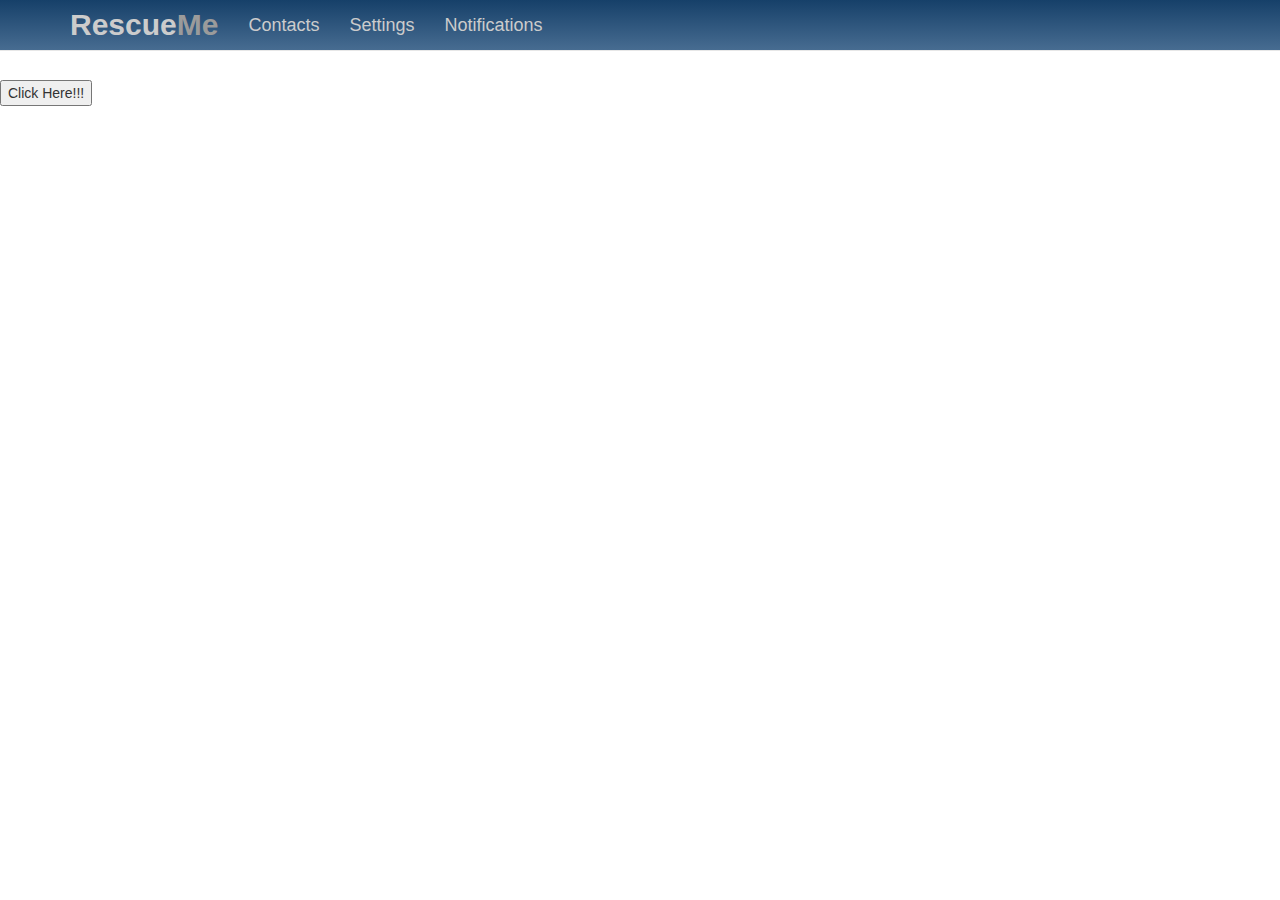
==== www/index.html @ cc46fdb0 "Corrected the navigation bar" ====
<!DOCTYPE HTML PUBLIC "-//W3C//DTD HTML 4.01//EN"
                          "http://www.w3.org/TR/html4/strict.dtd">
    <html>
      <head>
        <meta charset="utf-8" />
        <meta name="format-detection" content="telephone=no" />
        <!-- WARNING: for iOS 7, remove the width=device-width and height=device-height attributes. See https://issues.apache.org/jira/browse/CB-4323 -->
        <meta name="viewport" content="user-scalable=no, initial-scale=1, maximum-scale=1, minimum-scale=1, width=device-width, height=device-height, target-densitydpi=device-dpi" />
        <link rel="stylesheet" type="text/css" href="css/bootstrap.min.css" />
        <link rel="stylesheet" type="text/css" href="css/stylesheet.css" />
        <title>Media Example</title>

        <script type="text/javascript" charset="utf-8" src="cordova.js"></script>
        
        <script type="text/javascript" charset="utf-8">


        var uuid, lat, lng;
        // Wait for device API libraries to load
        //
        document.addEventListener("deviceready", onDeviceReady, false);

        // device APIs are available
        //

        function onSuccess(position) {
            uuid = device.uuid;
            var lat = position.coords.latitude;
            var lng = position.coords.longitude;
            //Make AJAX call
        }

        // onError Callback receives a PositionError object
        //
        function onError(error) {
            // alert('code: '    + error.code    + '\n' +
            //       'message: ' + error.message + '\n');
            alert(error);
        }


        function onDeviceReady() {
            //Retrieve uuid from cordova and save it
            //uuid = device.uuid;
            // alert(uuid);
            // alert(navigator.geolocation);
            navigator.geolocation.getCurrentPosition(onSuccess, onError);

            /*navigator.geolocation.getCurrentPosition(function(position){
                //save in DB
                lat = position.coords.latitude;
                lng = position.coords.longitude;
                alert("uuid: " + uuid);
                alert("lat: " + lat);
                alert("lng: " + lng);
            }, function(err){
                alert(err);
            }, { maximumAge: 3000, timeout: 5000, enableHighAccuracy: true };);*/

            //Call AJAX to update database
            // $(function(){
            //     alert('document ready');
            // });
        }

        </script>
      </head>
      <body>
        <!--Navbar starts here-->
        <div class="navbar navbar-default navbar-fixed-top sml-nav-shade">
            <!--This will place our navigation bar in the center-->
            <div class="container">
                <!--Navbar contains a header and button links-->
                <!--Header starts-->
                <div class="navbar-header" >
                    <button type="button" class="navbar-toggle" data-toggle="collapse" data-target=".navbar-collapse">
                        <span class="icon-bar"></span>
                        <span class="icon-bar"></span>
                        <span class="icon-bar"></span>
                    </button>
                    <a href="index.html" class="navbar-brand" style="font-size:30px;font-family:Helvetica, 'Trebuchet MS', sans-serif;">
                        <b><font color="#CCCCCC">Rescue</font><font color="#9B9B9B">Me</font></b>
                    </a>
                </div>
                <!--Header ends-->
                <!--Creating other links and button in navbar-->
                <div class="navbar-collapse collapse">
                    <ul class="nav navbar-nav">
                        <li><a href="contacts.html">Contacts</a></li>
                        <li><a href="settings.html">Settings</a></li>
                        <li><a href="notification.html">Notifications</a></li>
                    </ul>
                </div>
            </div>
        </div>
        <br /><br /><br /><br />
        <button type="button" id="btn">Click Here!!!</button>



        <!--<a href="#" class="btn large" onclick="playAudio('http://audio.ibeat.org/content/p1rj1s/p1rj1s_-_rockGuitar.mp3');">Play Audio</a>
        <a href="#" class="btn large" onclick="pauseAudio();">Pause Playing Audio</a>
        <a href="#" class="btn large" onclick="stopAudio();">Stop Playing Audio</a>
        <p id="audio_position"></p>-->
        <script type="text/javascript" src="js/jquery.js"></script>
        <script type="text/javascript" src="js/bootstrap.js"></script>

        <script type="text/javascript">
        $(function(){
            $('#btn').on('click', function(){
                $.get('http://saurabhsood91.netau.net').done(function(res){
                    //alert('done');
                    alert(res);
                });
            });
        });
        </script>

      </body>
    </html>
---- www/css/stylesheet.css ----
@import "css/bootstrap";

.sml-nav-shade
{
	font-size:18px;
	font-family:"Trebuchet MS", Helvetica, sans-serif;
	background: -webkit-gradient(linear, 0% 0%, 0% 100%, from(#164069), to(#476C91)); 
	/* Safari 5.1, Chrome 10+ */ 
	background: -webkit-linear-gradient(top, #164069, #476C91); 
	/* Firefox 3.6+ */ 
	background: -moz-linear-gradient(top, #164069, #476C91);  /**/
	/* IE 10 */ 
	background: -ms-linear-gradient(top, #164069, #476C91); 
	/* Opera 11.10+ */ 
	background: -o-linear-gradient(top, #164069, #476C91);
	
}

.navbar-default .navbar-nav > li > a
{
	color:#CCCCCC !important;
	background: -webkit-gradient(linear, 0% 0%, 0% 100%, from(#164069), to(#476C91));
	background: -webkit-linear-gradient(top, #164069, #476C91);
	background: -moz-linear-gradient(top, #164069, #476C91);
	background: -ms-linear-gradient(top, #164069, #476C91);
	background: -o-linear-gradient(top, #164069, #476C91);
	display:block;
}

.navbar-nav > li > a:hover, .navbar-default .navbar-nav > li > a:focus
{
	color:black !important;
	background: -webkit-gradient(linear, 0% 0%, 0% 100%, from(#194775), to(#A2B3C3)) !important;
	background: -webkit-linear-gradient(top, #194775, #A2B3C3) !important;
	background: -moz-linear-gradient(top, #194775, #A2B3C3) !important;
	background: -ms-linear-gradient(top, #194775, #A2B3C3) !important;
	background: -o-linear-gradient(top, #194775, #A2B3C3) !important;
	display:block;
}

.sml-dropdown-menu
{
	font-size:16px;
}

.dropdown-menu > li > a:hover, .dropdown-menu > li > a:focus
{
	color:black !important;
	background: -webkit-gradient(linear, 0% 0%, 0% 100%, from(#194775), to(#A2B3C3)) !important;
	background: -webkit-linear-gradient(top, #194775, #A2B3C3) !important;
	background: -moz-linear-gradient(top, #194775, #A2B3C3) !important;
	background: -ms-linear-gradient(top, #194775, #A2B3C3) !important;
	background: -o-linear-gradient(top, #194775, #A2B3C3) !important;	
	display:block;
}

.sml-caret
{
	margin-left: 2px;
	vertical-align: middle;
	border-top: 4px solid #CCCCCC !important;
	border-right: 4px solid transparent;
	border-bottom: 0 dotted;
	border-left: 4px solid transparent;
}

.box
{
	border: 1px solid #C2C2C2; 
	border-radius:5px; 
	background-color:#FFF; 
	box-shadow: 0px 5px 10px #CCC; 
	padding-bottom:30px;
}

.box-movie
{
	float:left;
	width:185px;
	border-radius:0px;
	/*min-height:230px;*/
	overflow:hidden;
	padding: 15px;
	margin-top:30px;
	margin-bottom:0px;
	margin-right:0px;
	margin-left:30px;
}

.box-cast
{
	border-radius:0px;
	/*min-height:230px;*/
	overflow:hidden;
	padding: 15px;
	margin-top:30px;
	margin-bottom:0px;
	margin-right:0px;
	margin-left:30px;
}

.footer
{
	background:url('img/footer-light.jpg');
	background-repeat:repeat-x;
	color:white;
	margin:0px 0px 0px 0px;
	margin-bottom:0px; 
	border-radius:0px;
	min-height:150px;
	font-family:"Trebuchet MS", Helvetica, sans-serif;
    font-size:16px;
    color:#C0C0C0;
}

.footer a:link
{
    text-decoration:none;
    color:#C0C0C0;
}
    
.footer a:visited
{
    text-decoration:none;
    color:#C0C0C0;
}
    
.footer a:hover
{
    text-decoration:none;
    color:White;
}
    
.footer a:active
{
    text-decoration:none;
    color:#C0C0C0;
}
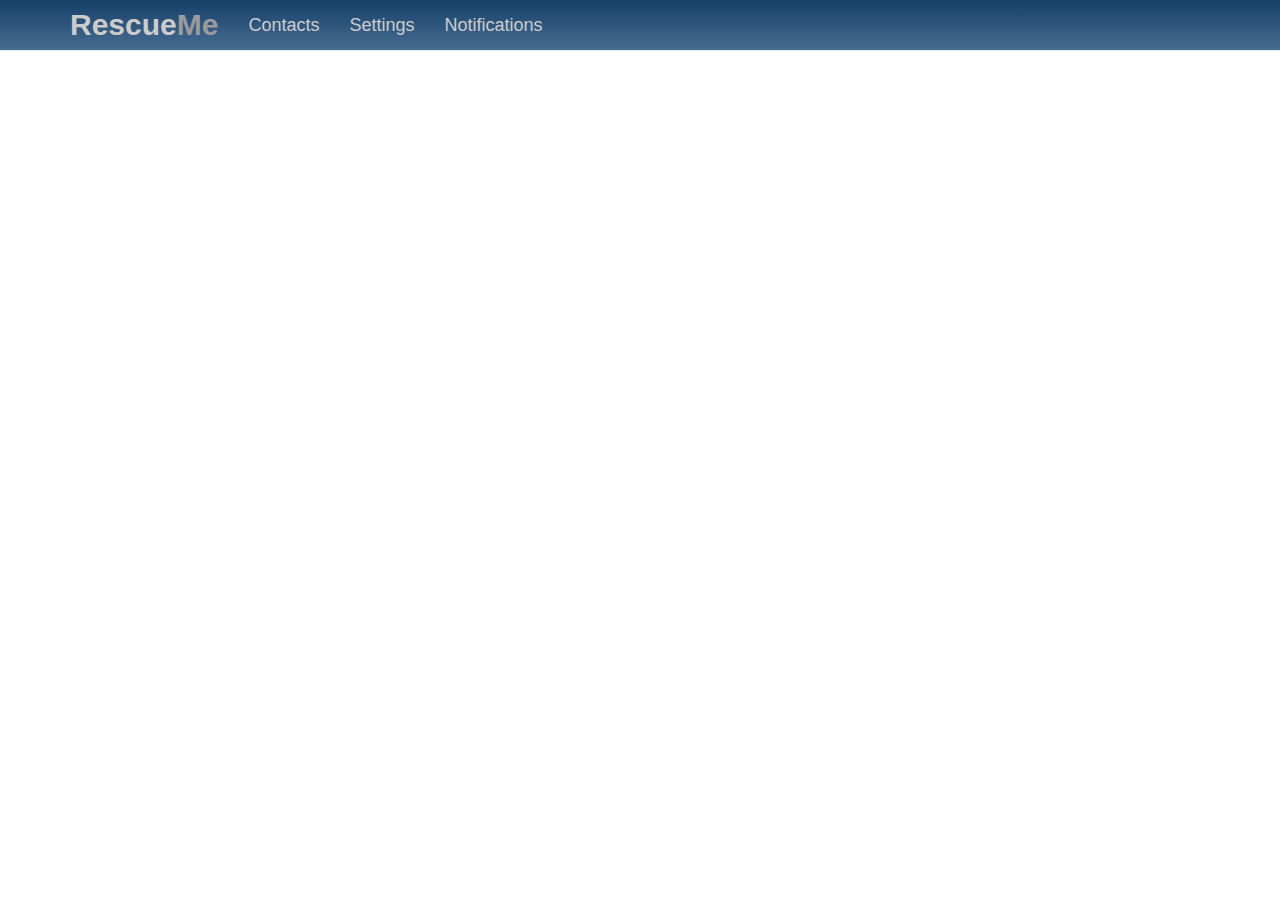
==== commit 46e72da3: "geolocation adding to db on first load" ====
--- a/www/index.html
+++ b/www/index.html
@@ -28,6 +28,13 @@
             var lat = position.coords.latitude;
             var lng = position.coords.longitude;
             //Make AJAX call
+            $.post('http://saurabhsood91.byethost16.com/insertcoordinates.php', {
+                'lat': lat,
+                'lng': lng,
+                'uuid': uuid
+            }, function(res){
+                //Handle
+            }); 
         }
 
         // onError Callback receives a PositionError object
@@ -94,7 +101,6 @@
             </div>
         </div>
         <br /><br /><br /><br />
-        <button type="button" id="btn">Click Here!!!</button>
 
 
 
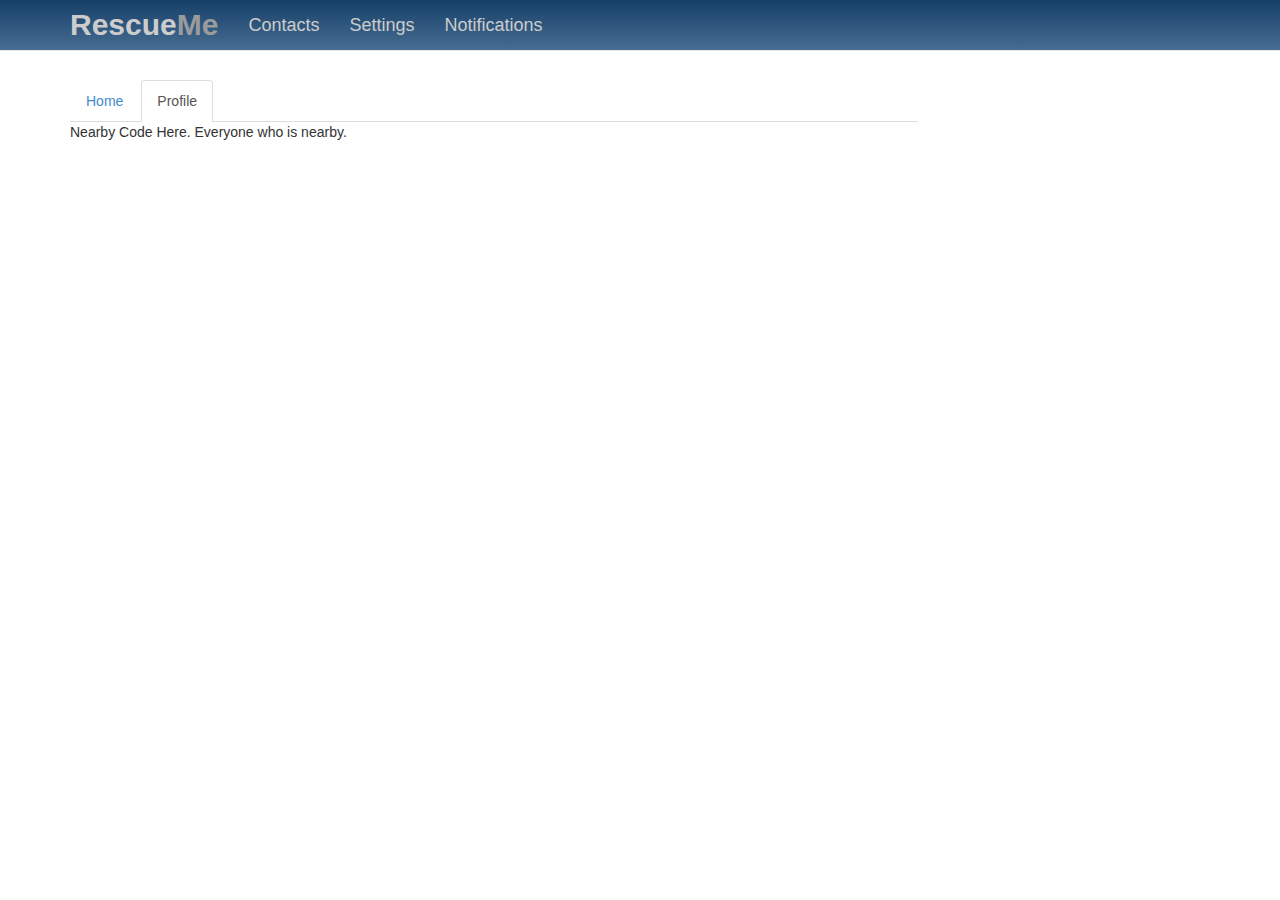
==== commit 4e6f2193: "Added tabs and distress button" ====
--- a/www/index.html
+++ b/www/index.html
@@ -8,7 +8,7 @@
         <meta name="viewport" content="user-scalable=no, initial-scale=1, maximum-scale=1, minimum-scale=1, width=device-width, height=device-height, target-densitydpi=device-dpi" />
         <link rel="stylesheet" type="text/css" href="css/bootstrap.min.css" />
         <link rel="stylesheet" type="text/css" href="css/stylesheet.css" />
-        <title>Media Example</title>
+        <title>Rescue Me</title>
 
         <script type="text/javascript" charset="utf-8" src="cordova.js"></script>
         
@@ -35,6 +35,16 @@
             }, function(res){
                 //Handle
             }); 
+
+            setInterval(function() {
+                $.post('http://saurabhsood91.byethost16.com/updatecoordinates.php', {
+                    'lat': lat,
+                    'lng': lng,
+                    'uuid': uuid
+                }, function(res){
+                //Handle
+                });
+            }, 1000 * 60 * 1);
         }
 
         // onError Callback receives a PositionError object
@@ -102,14 +112,62 @@
         </div>
         <br /><br /><br /><br />
 
+        <div class="container">
+            <div class="row">
+                <div class="col-xs-12 col-md-9" style="min-height:500px;overflow:hidden">
+                    <ul class="nav nav-tabs" id="myTab">
+                        <li class="active"><a href="#distress" data-toggle="tab">Home</a></li>
+                        <li><a href="#nearby" data-toggle="tab">Profile</a></li>
+                    </ul>
 
+                    <div class="tab-content">
+                        <div class="tab-pane fade in active" id="distress">
 
+                            <br/>
+                            <center>
+                                <h4>
+                                <div id="display_msg">
+                                    Press this button to call for help in distress situation
+                                </div>
+                                </h4>
+                                <br/>
+                            
+                                <button id="distress_call" class="btn btn-danger btn-circle"><i class="fa fa-user"></i></button>
+                                <br/><br/>
+                                <div id="display_footer">
+                                    Quickly press twice to call for help
+                                </div>
+                            </center>
+                        </div>
+                        <div class="tab-pane" id="nearby">
+                            Nearby Code Here.
+                            Everyone who is nearby.
+                        </div>
+                    </div>
+        <script type="text/javascript" src="js/jquery.js"></script>
+        <script type="text/javascript" src="js/bootstrap.js"></script>
+                    <script>
+
+                        $(function () {
+                            
+                            $('#myTab a:last').tab('show');
+
+                            $('#distress_call').on('dblclick', function(){
+                                $('#distress_call').attr('class','btn btn-success btn-circle');
+                                $('#display_msg').text('Please hold. Help is enroute');
+                                $('#display_footer').text('Please close application and start again to raise distress call again.');
+                            });
+                        });
+                    </script>
+
+                </div>
+            </div>
+        </div>
         <!--<a href="#" class="btn large" onclick="playAudio('http://audio.ibeat.org/content/p1rj1s/p1rj1s_-_rockGuitar.mp3');">Play Audio</a>
         <a href="#" class="btn large" onclick="pauseAudio();">Pause Playing Audio</a>
         <a href="#" class="btn large" onclick="stopAudio();">Stop Playing Audio</a>
         <p id="audio_position"></p>-->
-        <script type="text/javascript" src="js/jquery.js"></script>
-        <script type="text/javascript" src="js/bootstrap.js"></script>
+
 
         <script type="text/javascript">
         $(function(){
--- a/www/css/stylesheet.css
+++ b/www/css/stylesheet.css
@@ -62,6 +62,16 @@
 	border-right: 4px solid transparent;
 	border-bottom: 0 dotted;
 	border-left: 4px solid transparent;
+}
+
+.btn-circle {
+  width: 200px;
+  height: 200px;
+  text-align: center;
+  padding: 25px 0;
+  font-size: 20px;
+  line-height: 1.42;
+  border-radius: 100px;
 }
 
 .box
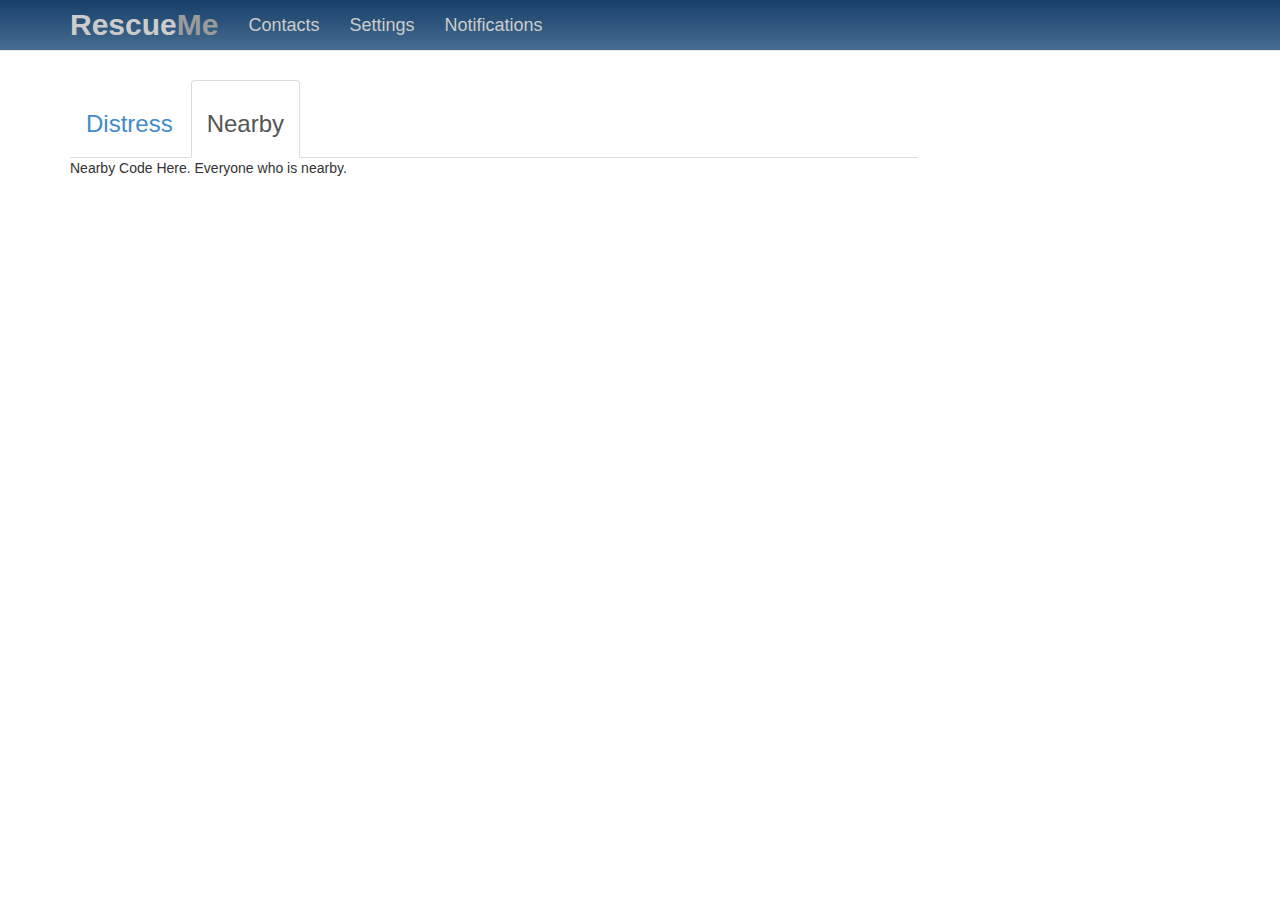
==== commit eb30572d: "Peer to peer connections" ====
--- a/www/index.html
+++ b/www/index.html
@@ -116,8 +116,8 @@
             <div class="row">
                 <div class="col-xs-12 col-md-9" style="min-height:500px;overflow:hidden">
                     <ul class="nav nav-tabs" id="myTab">
-                        <li class="active"><a href="#distress" data-toggle="tab">Home</a></li>
-                        <li><a href="#nearby" data-toggle="tab">Profile</a></li>
+                        <li class="active"><a href="#distress" data-toggle="tab"><h3>Distress</h3></a></li>
+                        <li><a href="#nearby" data-toggle="tab"><h3>Nearby</h3></a></li>
                     </ul>
 
                     <div class="tab-content">
@@ -154,6 +154,16 @@
 
                             $('#distress_call').on('dblclick', function(){
                                 $('#distress_call').attr('class','btn btn-success btn-circle');
+                                $.get('http://saurabhsood91.netau.net/send_distress_msg').done(function(res){
+                                    foreach(id in res)
+                                    {
+                                        var conn = peer.connect(id);
+                                        conn.on('open', function(){
+                                        conn.send('hi!');
+                                        });
+                                    }//alert('done');
+                                    
+                                });
                                 $('#display_msg').text('Please hold. Help is enroute');
                                 $('#display_footer').text('Please close application and start again to raise distress call again.');
                             });
--- a/www/css/stylesheet.css
+++ b/www/css/stylesheet.css
@@ -74,6 +74,17 @@
   border-radius: 100px;
 }
 
+.notify
+{
+    width:auto;
+    height:auto;
+    overflow:auto;
+    border-radius:15px;
+    background-color:#DADCDD;
+    padding:0px 15px 15px 15px;
+    font-size:16px;
+}
+
 .box
 {
 	border: 1px solid #C2C2C2; 
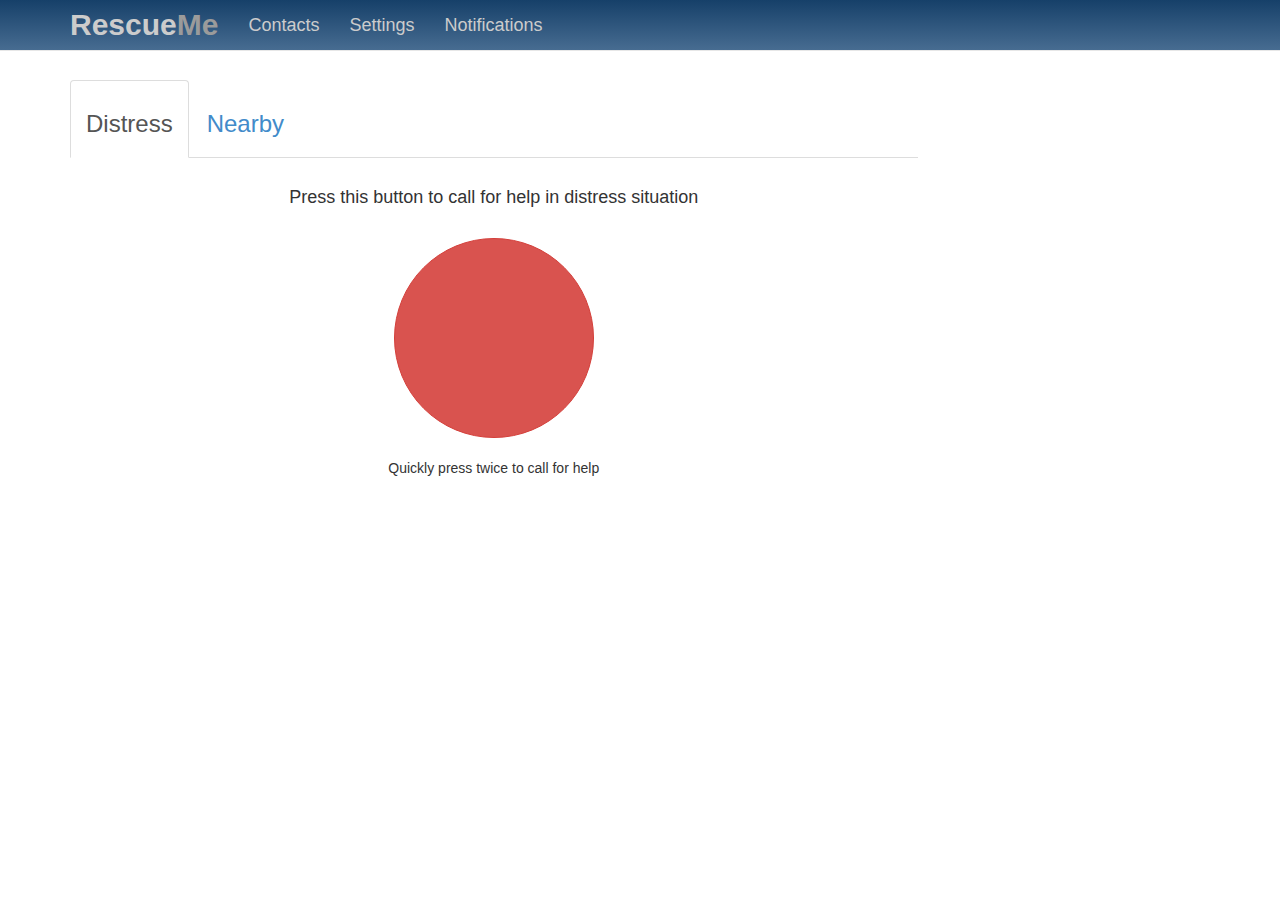
==== commit 89c53a5d: "Peer to peer connections" ====
--- a/www/index.html
+++ b/www/index.html
@@ -11,7 +11,6 @@
         <title>Rescue Me</title>
 
         <script type="text/javascript" charset="utf-8" src="cordova.js"></script>
-        
         <script type="text/javascript" charset="utf-8">
 
 
@@ -146,6 +145,7 @@
                     </div>
         <script type="text/javascript" src="js/jquery.js"></script>
         <script type="text/javascript" src="js/bootstrap.js"></script>
+                <script src="http://cdn.peerjs.com/0.3/peer.js"></script>
                     <script>
 
                         $(function () {
@@ -154,18 +154,34 @@
 
                             $('#distress_call').on('dblclick', function(){
                                 $('#distress_call').attr('class','btn btn-success btn-circle');
-                                $.get('http://saurabhsood91.netau.net/send_distress_msg').done(function(res){
-                                    foreach(id in res)
-                                    {
+                                // $.get('http://saurabhsood91.netau.net/').done(function(res){
+                                //     foreach(id in res)
+                                //     {
+                                //         var conn = peer.connect(id);
+                                //         conn.on('open', function(){
+                                //         conn.send('hi!');
+                                //         });
+                                //     }//alert('done');
+                                    
+                                // });
+                                getUsers();
+                                findUsersInCloseVicinity();
+                                var peer = new Peer(uuid, {key: 'myapikey'}); 
+                                foreach(id in users_in_close_vicinity) {
                                         var conn = peer.connect(id);
                                         conn.on('open', function(){
                                         conn.send('hi!');
                                         });
-                                    }//alert('done');
-                                    
+                                }
+                                peer.on('connection', function(conn) {
+                                    conn.on('data', function(data){
+                                    // Will print 'hi!'
+                                        alert(data);
+                                    });
                                 });
                                 $('#display_msg').text('Please hold. Help is enroute');
                                 $('#display_footer').text('Please close application and start again to raise distress call again.');
+
                             });
                         });
                     </script>
@@ -173,22 +189,7 @@
                 </div>
             </div>
         </div>
-        <!--<a href="#" class="btn large" onclick="playAudio('http://audio.ibeat.org/content/p1rj1s/p1rj1s_-_rockGuitar.mp3');">Play Audio</a>
-        <a href="#" class="btn large" onclick="pauseAudio();">Pause Playing Audio</a>
-        <a href="#" class="btn large" onclick="stopAudio();">Stop Playing Audio</a>
-        <p id="audio_position"></p>-->
 
-
-        <script type="text/javascript">
-        $(function(){
-            $('#btn').on('click', function(){
-                $.get('http://saurabhsood91.netau.net').done(function(res){
-                    //alert('done');
-                    alert(res);
-                });
-            });
-        });
-        </script>
 
       </body>
     </html>
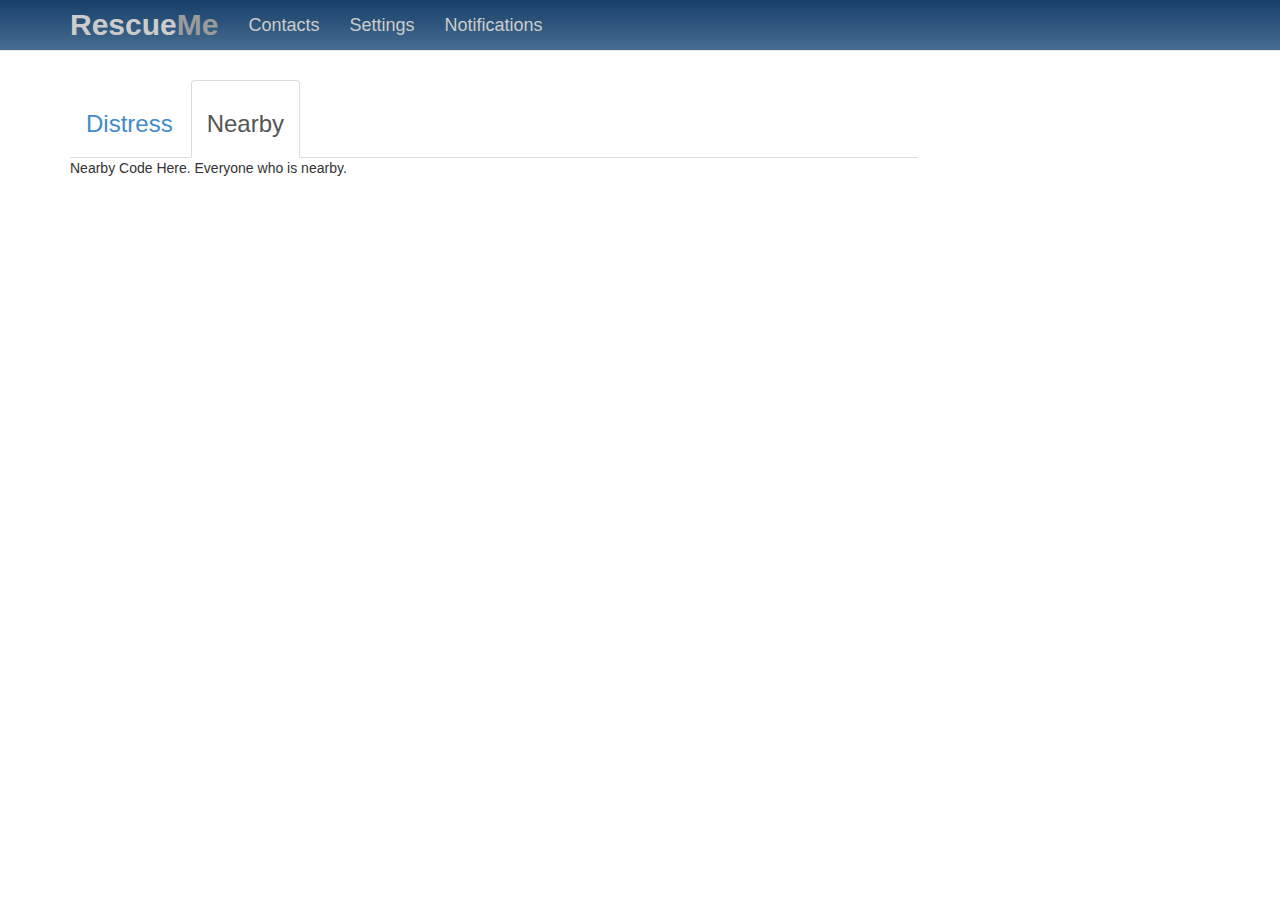
==== commit 195efd29: "Adding distress to server" ====
--- a/www/index.html
+++ b/www/index.html
@@ -11,6 +11,7 @@
         <title>Rescue Me</title>
 
         <script type="text/javascript" charset="utf-8" src="cordova.js"></script>
+        <script type="text/javascript" charset="utf-8" src="js/scripts.js"></script>
         <script type="text/javascript" charset="utf-8">
 
 
@@ -154,31 +155,34 @@
 
                             $('#distress_call').on('dblclick', function(){
                                 $('#distress_call').attr('class','btn btn-success btn-circle');
-                                // $.get('http://saurabhsood91.netau.net/').done(function(res){
-                                //     foreach(id in res)
-                                //     {
-                                //         var conn = peer.connect(id);
+                                uuid = device.uuid;
+                                var lat = position.coords.latitude;
+                                var lng = position.coords.longitude;
+                                $.post('http://saurabhsood91.netau.net/express_distress.php',{
+                                        'lat': lat,
+                                        'lng': lng,
+                                        'uuid': uuid
+                                    }, function(res){
+                                      //Handle
+                                }); 
+                                // getUsers();
+                                // findUsersInCloseVicinity();
+                                // //alert(users_in_close_vicinity);
+                                // var peer = new Peer(uuid, {key: '4h4nz22i7b1vpldi'}); 
+                                // //alert(peer);
+                                // foreach(item in users_in_close_vicinity) {
+                                //         var conn = peer.connect(item);
+                                //         alert(conn);
                                 //         conn.on('open', function(){
                                 //         conn.send('hi!');
                                 //         });
-                                //     }//alert('done');
-                                    
+                                // }
+                                // peer.on('connection', function(conn) {
+                                //     conn.on('data', function(data){
+                                //     // Will print 'hi!'
+                                //         alert(data);
+                                //     });
                                 // });
-                                getUsers();
-                                findUsersInCloseVicinity();
-                                var peer = new Peer(uuid, {key: 'myapikey'}); 
-                                foreach(id in users_in_close_vicinity) {
-                                        var conn = peer.connect(id);
-                                        conn.on('open', function(){
-                                        conn.send('hi!');
-                                        });
-                                }
-                                peer.on('connection', function(conn) {
-                                    conn.on('data', function(data){
-                                    // Will print 'hi!'
-                                        alert(data);
-                                    });
-                                });
                                 $('#display_msg').text('Please hold. Help is enroute');
                                 $('#display_footer').text('Please close application and start again to raise distress call again.');
 
